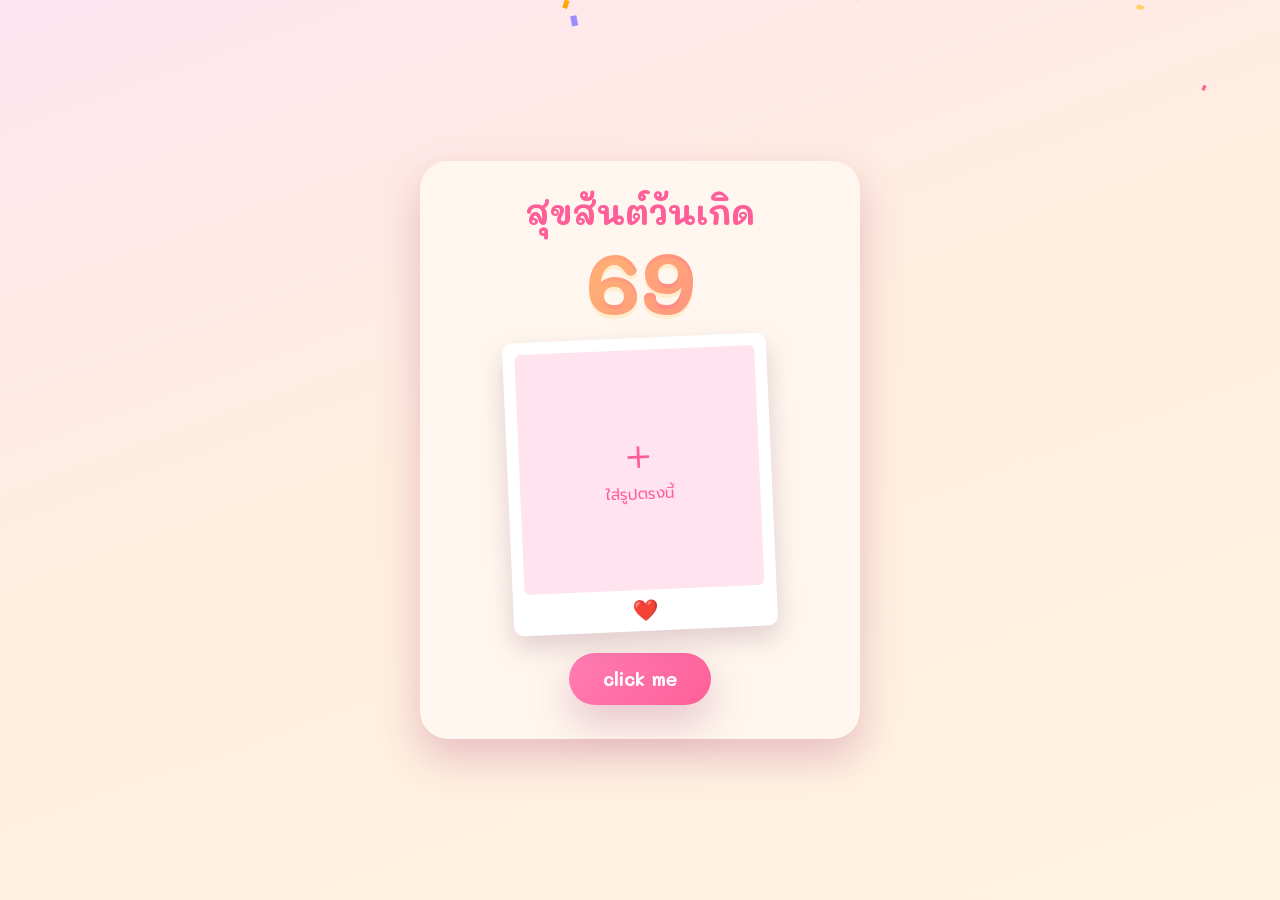
==== index.html @ 4d16af49 "Interactive birthday card web app" ====
<!DOCTYPE html>
<html lang="th">
<head>
  <meta charset="UTF-8" />
  <meta name="viewport" content="width=device-width, initial-scale=1.0, maximum-scale=1.0, user-scalable=no" />
  <title>สุขสันต์วันเกิด 🎂</title>
  <meta name="theme-color" content="#ff7eb3" />
  <link rel="preconnect" href="https://fonts.googleapis.com" />
  <link rel="preconnect" href="https://fonts.gstatic.com" crossorigin />
  <link href="https://fonts.googleapis.com/css2?family=Mali:wght@500;600;700&family=Prompt:wght@400;500;600&display=swap" rel="stylesheet" />
  <link rel="stylesheet" href="styles.css" />
</head>
<body>
  <!-- เอฟเฟกต์ confetti / พลุ วาดบน canvas เต็มจอ -->
  <canvas id="fx"></canvas>

  <!-- ปุ่มเปิด/ปิดเสียง -->
  <button id="muteBtn" class="mute-btn" aria-label="เปิด/ปิดเสียง" hidden>🔊</button>

  <!-- ============ หน้า 1 : การ์ด ============ -->
  <section class="page is-active" id="page1">
    <div class="balloons" aria-hidden="true">
      <span class="balloon b1"></span>
      <span class="balloon b2"></span>
      <span class="balloon b3"></span>
      <span class="balloon b4"></span>
    </div>

    <div class="card">
      <p class="card__greeting" id="greeting">สุขสันต์วันเกิด</p>
      <div class="card__age" id="age">69</div>

      <div class="polaroid">
        <div class="polaroid__photo" id="photoWrap">
          <img id="photo" alt="รูปคนที่เรารัก" />
          <label class="polaroid__placeholder" id="photoPlaceholder">
            <span class="polaroid__plus">＋</span>
            <span class="polaroid__hint">ใส่รูปตรงนี้</span>
            <input type="file" id="photoInput" accept="image/*" hidden />
          </label>
          <button class="polaroid__change" id="changePhoto" type="button" hidden>เปลี่ยนรูป</button>
        </div>
        <p class="polaroid__caption" id="photoCaption">❤️</p>
      </div>

      <button class="btn btn--start pulse" id="startBtn">click me</button>
    </div>
  </section>

  <!-- ============ หน้า 2 : กลอน ============ -->
  <section class="page" id="page2">
    <div class="poem">
      <h2 class="poem__title">บทกลอนถึงป๊าม๊า</h2>
      <div class="poem__verses" id="verses"></div>
      <button class="btn btn--next" id="nextBtn" hidden>ไปต่อ</button>
    </div>
  </section>

  <!-- ============ หน้า 3 : พลุ + ข้อความปิด ============ -->
  <section class="page" id="page3">
    <div class="final">
      <h2 class="final__title" id="finalTitle">ออกกำลังกายนิ้วเสร็จแล้ว! 🎉</h2>
      <p class="final__msg" id="finalMsg">ได้ออกกำลังกายนิ้วแล้ว ถัดไปก็ออกกำลังกายทั้งตัวนะ 💪</p>
      <button class="btn btn--restart" id="restartBtn">เริ่มใหม่อีกรอบ</button>
    </div>
  </section>

  <script src="config.js"></script>
  <script src="script.js"></script>
</body>
</html>
---- styles.css ----
:root {
  --pink: #ff7eb3;
  --pink-deep: #ff5e98;
  --peach: #ffd166;
  --cream: #fff7ef;
  --ink: #5b3a4e;
  --shadow: 0 18px 40px rgba(170, 60, 110, 0.28);
}

* { box-sizing: border-box; margin: 0; padding: 0; }

html, body {
  height: 100%;
  width: 100%;
  overflow: hidden;
}

body {
  font-family: "Prompt", system-ui, -apple-system, "Segoe UI", sans-serif;
  color: var(--ink);
  background: linear-gradient(160deg, #ffe5f1 0%, #ffeede 45%, #fff3e2 100%);
  position: relative;
  -webkit-tap-highlight-color: transparent;
}

#fx {
  position: fixed;
  inset: 0;
  width: 100%;
  height: 100%;
  z-index: 1;
  pointer-events: none;
}

/* ---------- โครงหน้า (page) ---------- */
.page {
  position: fixed;
  inset: 0;
  display: none;
  align-items: center;
  justify-content: center;
  padding: 24px;
  z-index: 2;
}
.page.is-active {
  display: flex;
  animation: pageIn 0.6s ease both;
}
@keyframes pageIn {
  from { opacity: 0; transform: scale(0.96); }
  to   { opacity: 1; transform: scale(1); }
}

/* ---------- ปุ่มทั่วไป ---------- */
.btn {
  font-family: "Mali", "Prompt", sans-serif;
  font-weight: 700;
  font-size: 1.15rem;
  color: #fff;
  border: none;
  border-radius: 999px;
  padding: 14px 34px;
  cursor: pointer;
  background: linear-gradient(135deg, var(--pink) 0%, var(--pink-deep) 100%);
  box-shadow: var(--shadow);
  transition: transform 0.15s ease, box-shadow 0.15s ease;
  user-select: none;
}
.btn:hover { transform: translateY(-2px); }
.btn:active { transform: translateY(1px) scale(0.98); }

.pulse { animation: pulse 1.6s ease-in-out infinite; }
@keyframes pulse {
  0%, 100% { transform: scale(1); box-shadow: var(--shadow); }
  50% { transform: scale(1.06); box-shadow: 0 22px 48px rgba(255, 94, 152, 0.45); }
}

.mute-btn {
  position: fixed;
  top: 14px;
  right: 14px;
  z-index: 10;
  width: 46px;
  height: 46px;
  border: none;
  border-radius: 50%;
  background: rgba(255, 255, 255, 0.7);
  backdrop-filter: blur(6px);
  font-size: 1.25rem;
  cursor: pointer;
  box-shadow: 0 6px 16px rgba(0,0,0,0.12);
}

/* ---------- หน้า 1 : การ์ด ---------- */
.card {
  position: relative;
  width: min(440px, 92vw);
  background: var(--cream);
  border-radius: 28px;
  padding: 30px 26px 34px;
  text-align: center;
  box-shadow: var(--shadow);
  animation: cardPop 0.7s cubic-bezier(0.18, 1.25, 0.5, 1) both;
}
@keyframes cardPop {
  from { opacity: 0; transform: translateY(30px) scale(0.9); }
  to   { opacity: 1; transform: translateY(0) scale(1); }
}

.card__greeting {
  font-family: "Mali", sans-serif;
  font-size: clamp(1.6rem, 6vw, 2.1rem);
  font-weight: 700;
  color: var(--pink-deep);
  line-height: 1.25;
}
.card__age {
  font-family: "Mali", sans-serif;
  font-weight: 700;
  font-size: clamp(3.6rem, 18vw, 5.6rem);
  line-height: 1;
  margin: 2px 0 14px;
  background: linear-gradient(135deg, var(--peach), var(--pink-deep));
  -webkit-background-clip: text;
  background-clip: text;
  color: transparent;
  text-shadow: 0 4px 0 rgba(255, 209, 102, 0.25);
}

/* polaroid */
.polaroid {
  display: inline-block;
  background: #fff;
  padding: 12px 12px 8px;
  border-radius: 10px;
  box-shadow: 0 12px 26px rgba(120, 60, 90, 0.22);
  transform: rotate(-2.5deg);
  margin-bottom: 22px;
}
.polaroid__photo {
  position: relative;
  width: min(240px, 64vw);
  height: min(240px, 64vw);
  border-radius: 6px;
  overflow: hidden;
  background: #ffe3ef;
  display: flex;
  align-items: center;
  justify-content: center;
}
#photo {
  width: 100%;
  height: 100%;
  object-fit: cover;
  display: none;
}
#photo.is-loaded { display: block; }

.polaroid__placeholder {
  display: flex;
  flex-direction: column;
  align-items: center;
  justify-content: center;
  gap: 6px;
  width: 100%;
  height: 100%;
  cursor: pointer;
  color: var(--pink-deep);
}
.polaroid__plus { font-size: 2.6rem; line-height: 1; }
.polaroid__hint { font-size: 0.95rem; }

.polaroid__change {
  position: absolute;
  bottom: 8px;
  right: 8px;
  border: none;
  border-radius: 999px;
  padding: 5px 12px;
  font-size: 0.8rem;
  font-family: "Prompt", sans-serif;
  background: rgba(0,0,0,0.45);
  color: #fff;
  cursor: pointer;
}
.polaroid__caption {
  font-family: "Mali", sans-serif;
  font-size: 1.3rem;
  margin-top: 6px;
  color: var(--ink);
}

/* balloons */
.balloons { position: fixed; inset: 0; z-index: 1; pointer-events: none; }
.balloon {
  position: absolute;
  bottom: -140px;
  width: 56px;
  height: 70px;
  border-radius: 50% 50% 50% 50% / 55% 55% 45% 45%;
  opacity: 0.85;
  animation: floatUp 9s linear infinite;
}
.balloon::after {
  content: "";
  position: absolute;
  bottom: -34px;
  left: 50%;
  width: 1px;
  height: 36px;
  background: rgba(120,60,90,0.4);
  transform: translateX(-50%);
}
.balloon.b1 { left: 12%; background: #ff8fab; animation-delay: 0s; }
.balloon.b2 { left: 34%; background: #ffd166; animation-delay: 2.4s; }
.balloon.b3 { left: 66%; background: #9b8cff; animation-delay: 1.1s; }
.balloon.b4 { left: 85%; background: #6ee7c7; animation-delay: 3.6s; }
@keyframes floatUp {
  0%   { transform: translateY(0) rotate(-4deg); opacity: 0; }
  10%  { opacity: 0.85; }
  90%  { opacity: 0.85; }
  100% { transform: translateY(-118vh) rotate(4deg); opacity: 0; }
}

/* ---------- หน้า 2 : กลอน ---------- */
.poem {
  position: relative;
  width: min(560px, 92vw);
  text-align: center;
}
.poem__title {
  font-family: "Mali", sans-serif;
  font-size: clamp(1.4rem, 5.5vw, 1.9rem);
  color: var(--pink-deep);
  margin-bottom: 26px;
}
.poem__verses {
  display: flex;
  flex-direction: column;
  gap: 14px;
  min-height: 40vh;
  justify-content: center;
}
.verse {
  font-family: "Mali", sans-serif;
  font-size: clamp(1.25rem, 5.4vw, 1.8rem);
  line-height: 1.5;
  color: var(--ink);
  opacity: 0;
  transform: translateY(14px);
  animation: verseIn 0.7s ease forwards;
}
.verse.speaking { color: var(--pink-deep); text-shadow: 0 2px 10px rgba(255,94,152,0.25); }
@keyframes verseIn {
  to { opacity: 1; transform: translateY(0); }
}
.btn--next {
  position: relative;
  margin-top: 34px;
  z-index: 6;
}
.btn--next.is-loose {
  position: fixed;
  margin: 0;
}

/* ---------- หน้า 3 : ปิดท้าย ---------- */
.final {
  width: min(560px, 92vw);
  text-align: center;
  animation: cardPop 0.7s cubic-bezier(0.18, 1.25, 0.5, 1) both;
}
.final__title {
  font-family: "Mali", sans-serif;
  font-size: clamp(1.8rem, 7vw, 2.6rem);
  color: var(--pink-deep);
  margin-bottom: 16px;
  line-height: 1.3;
}
.final__msg {
  font-size: clamp(1.15rem, 4.8vw, 1.5rem);
  line-height: 1.6;
  margin-bottom: 30px;
}
.btn--restart { background: linear-gradient(135deg, #9b8cff, #6c5ce7); }

@media (prefers-reduced-motion: reduce) {
  *, *::before, *::after { animation-duration: 0.01ms !important; animation-iteration-count: 1 !important; }
}
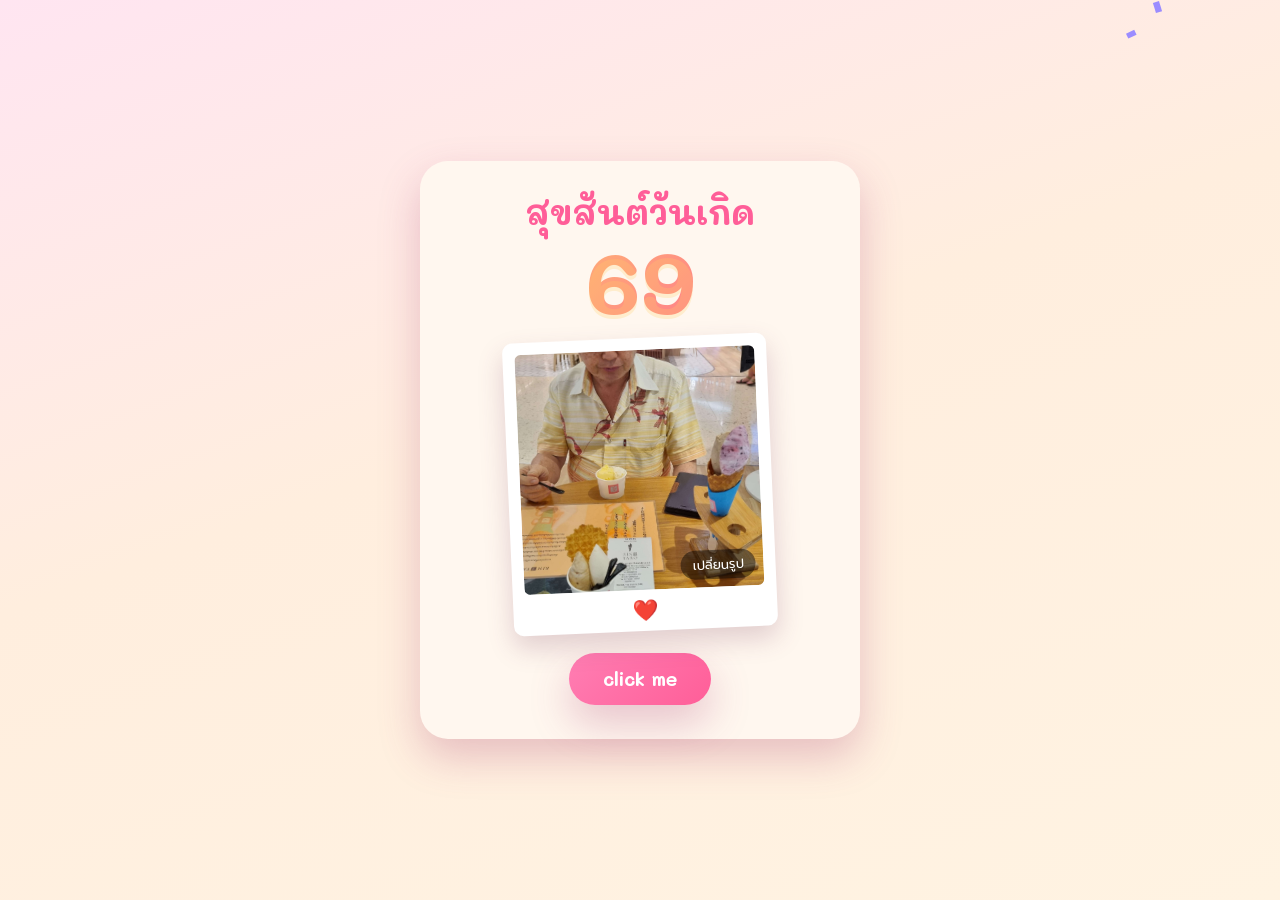
==== commit 13b54522: "update 2026-06-12 19:28" ====
--- a/index.html
+++ b/index.html
@@ -51,6 +51,9 @@
   <section class="page" id="page2">
     <div class="poem">
       <h2 class="poem__title">บทกลอนถึงป๊าม๊า</h2>
+      <div class="poem__photos" id="poemPhotos" hidden>
+        <div class="slides" id="slides"></div>
+      </div>
       <div class="poem__verses" id="verses"></div>
       <button class="btn btn--next" id="nextBtn" hidden>ไปต่อ</button>
     </div>
--- a/styles.css
+++ b/styles.css
@@ -8,6 +8,7 @@
 }
 
 * { box-sizing: border-box; margin: 0; padding: 0; }
+[hidden] { display: none !important; }
 
 html, body {
   height: 100%;
@@ -223,22 +224,62 @@
 }
 
 /* ---------- หน้า 2 : กลอน ---------- */
+#page2 {
+  align-items: flex-start;
+  overflow-y: auto;
+  padding-top: max(24px, 4vh);
+  padding-bottom: 48px;
+}
 .poem {
   position: relative;
   width: min(560px, 92vw);
+  margin: auto;
   text-align: center;
 }
 .poem__title {
   font-family: "Mali", sans-serif;
   font-size: clamp(1.4rem, 5.5vw, 1.9rem);
   color: var(--pink-deep);
-  margin-bottom: 26px;
-}
+  margin-bottom: 18px;
+}
+
+/* สไลด์รูปความทรงจำ ระหว่างอ่านกลอน */
+.poem__photos {
+  position: relative;
+  width: min(420px, 84vw);
+  aspect-ratio: 4 / 3;
+  margin: 0 auto 22px;
+  border-radius: 18px;
+  overflow: hidden;
+  background: #ffe3ef;
+  border: 6px solid #fff;
+  box-shadow: var(--shadow);
+  animation: cardPop 0.6s cubic-bezier(0.18, 1.25, 0.5, 1) both;
+}
+.slides { position: absolute; inset: 0; }
+.slide {
+  position: absolute;
+  inset: 0;
+  width: 100%;
+  height: 100%;
+  object-fit: cover;
+  opacity: 0;
+  transition: opacity 1s ease;
+}
+.slide.is-active {
+  opacity: 1;
+  animation: kenburns 7s ease-out both;
+}
+@keyframes kenburns {
+  from { transform: scale(1.09); }
+  to   { transform: scale(1); }
+}
+
 .poem__verses {
   display: flex;
   flex-direction: column;
-  gap: 14px;
-  min-height: 40vh;
+  gap: 12px;
+  min-height: 22vh;
   justify-content: center;
 }
 .verse {
